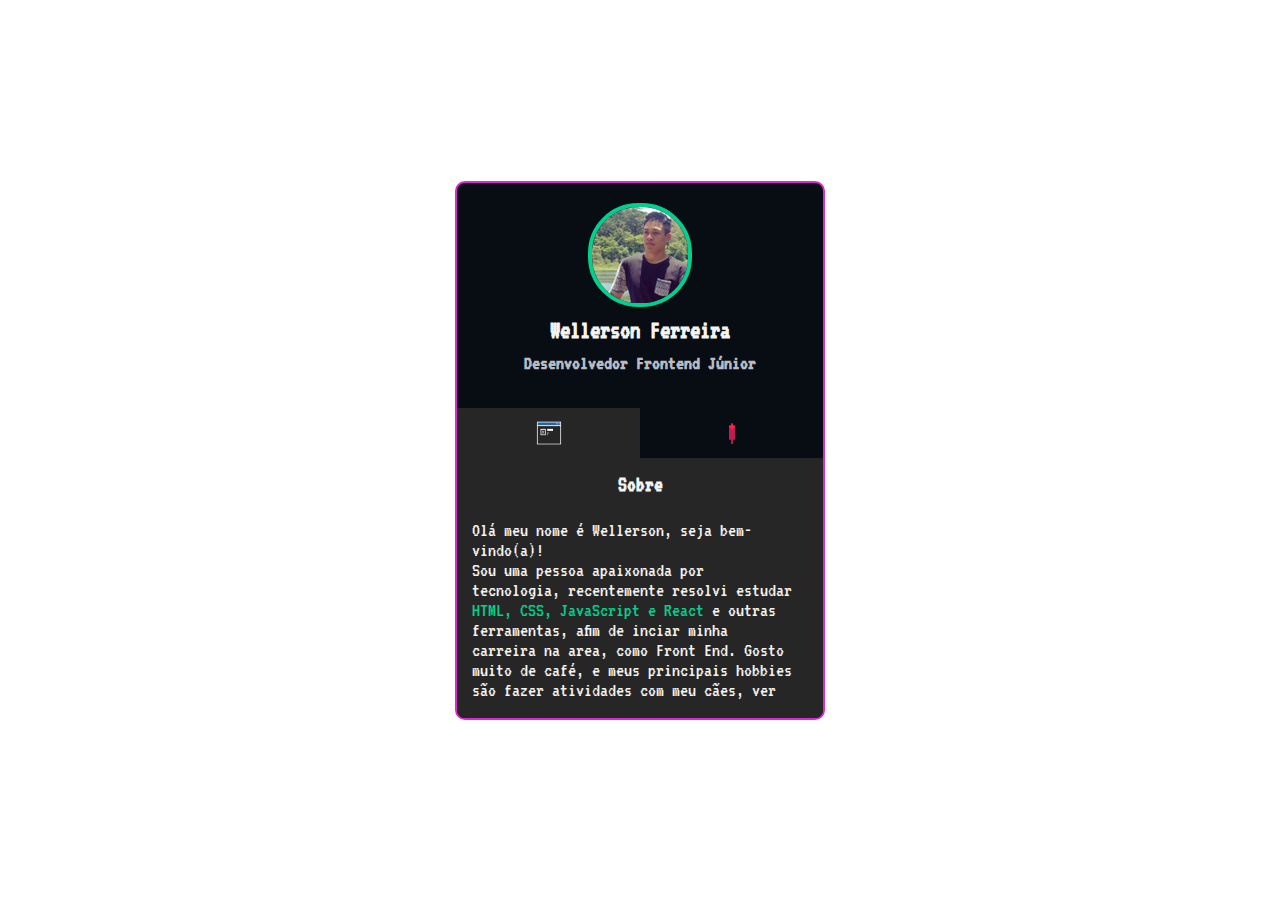
==== Portifolio/index.html @ fade6f41 "Add files via upload" ====
<!DOCTYPE html>
<html lang="en">
	<head>
		<meta charset="UTF-8" />
		<meta name="viewport" content="width=device-width, initial-scale=1.0" />
		<link rel="icon" type="image/png" sizes="32x32" href="./imagens/favicon-32x32.png" />

		<link rel="preconnect" href="https://fonts.googleapis.com" />
		<link rel="preconnect" href="https://fonts.gstatic.com" crossorigin />
		<link href="https://fonts.googleapis.com/css2?family=VT323&display=swap" rel="stylesheet" />

		<link rel="stylesheet" href="./src/css/reset.css" />
		<link rel="stylesheet" href="./src/css/rolagem.css" />
		<link rel="stylesheet" href="./src/css/estilos.css" />

		<title>Portfólio</title>
	</head>
	<body>
		<main class="cartao">
			<div class="minhas-informacoes">
				<img src="./src/imagens/foto-perfil.png" alt="foto de perfil" />
				<h1 class="nome">Wellerson Ferreira</h1>
				<h2 class="cargo">Desenvolvedor Frontend Júnior</h2>
			</div>

			<div class="conteudo">
				<ul class="abas">
					<li class="aba selecionado" id="sobre-mim">
						<img src="./src/imagens/sobre.gif" alt="ícone de sobre mim" />
					</li>

					<li class="aba" id="minhas-redes">
						<img src="./src/imagens/coracao.gif" alt="ícone de redes sociais" />
					</li>
				</ul>

				<div class="informacoes-abas">
					<div class="informacao selecionado" id="informacao-sobre-mim">
						<h3 class="sub-titulo">Sobre</h3>
						<div class="descricao">
							<p>
								Olá meu nome é Wellerson, seja bem-vindo(a)! </br>
								Sou uma pessoa apaixonada por tecnologia, recentemente resolvi estudar <span>HTML, CSS, JavaScript e React</span> e outras ferramentas, afim de inciar minha carreira na area, como Front End. Gosto muito de café, e meus principais hobbies são fazer atividades com meu cães, ver séries e filmes em casa.
							</p>
						</div>
					</div>
					<div class="informacao" id="informacao-minhas-redes">
						<h3 class="sub-titulo">Minhas Redes</h3>
						<ul class="redes-sociais">
							<li>
								<a href="https://drive.google.com/file/d/1TMlXRNDW_NOVLnu8H1NdtK9JuiMbfbnt/view?usp=share_link" target="_blank" class="curriculo">Currículo</a>
							</li>
							<li>
								<a href="https://www.linkedin.com/in/wellerson-ferreira-083863183/" target="_blank" class="linkedin">Linkedln</a>
							</li>
							<li>
								<a href="https://github.com/WellersonFerreir" target="_blank" class="github">GitHub</a>
							</li>
						</ul>
					</div>
				</div>
			</div>
		</main>
		<script src="./src/js/index.js"></script>
	</body>
</html>
---- Portifolio/src/css/rolagem.css ----
/* Works on Firefox */
* {
    scrollbar-width: thin;
    scrollbar-color: #e228d8 #070d12;
  }
  
  /* Works on Chrome, Edge, and Safari */
  *::-webkit-scrollbar {
    width: 12px;
  }
  
  *::-webkit-scrollbar-track {
    background: #070d12;
  }
  
  *::-webkit-scrollbar-thumb {
    background-color: #e228d8;
    border-radius: 20px;
    border: 3px solid #070d12;
  }
---- Portifolio/src/css/estilos.css ----
body {
	font-family: 'VT323', monospace;

	background-image: url(../imagens/fundo-site.png);
	background-size: cover;
	background-position: center;
	background-repeat: no-repeat;

	color: #f3f3f3;
	font-size: 18px;
	display: flex;
	justify-content: center;
	align-items: center;
	min-height: 100vh;
	padding: 30px;
}

.cartao {
	background-color: #070d12;
	width: 370px;
	border: 2px solid #e126d9;
	border-radius: 10px;
	overflow: hidden;
}

.cartao .minhas-informacoes {
	padding: 20px;
	display: flex;
	flex-direction: column;
	align-items: center;
	gap: 10px;
}

.cartao .minhas-informacoes img {
	border-radius: 50px;
	border: 4px solid #02d08f;
}

.cartao .minhas-informacoes .nome {
	font-size: 26px;
}

.cartao .minhas-informacoes .cargo {
	font-size: 20px;
	color: #b8bbc5;
}

.cartao .conteudo {
	margin-top: 15px;
}

.cartao .abas {
	display: flex;
}

.cartao .abas .aba {
	width: 50%;
	display: flex;
	justify-content: center;
	padding: 10px 0;
	cursor: pointer;
	transition: background-color 0.2s ease-in-out;
}

.cartao .abas img {
	max-width: 30px;
}

.cartao .abas .aba.selecionado {
	background-color: #262626;
}

.cartao .abas .aba:hover {
	background-color: #414141;
}

.informacoes-abas {
	background-color: #262626;
}

.informacoes-abas .informacao {
	padding: 15px;
	min-height: 260px;
	display: none;
}

.informacoes-abas .sub-titulo {
	font-size: 22px;
	margin-bottom: 25px;
	text-align: center;
}

.informacoes-abas .descricao {
	font-size: 20px;
	max-height: 180px;
	overflow-y: auto;
	padding-right: 15px;
}

.informacoes-abas .informacao.selecionado {
	display: block;
}

.informacao .descricao span {
	color: #02d08f;
}

.redes-sociais {
	display: flex;
	flex-direction: column;
	gap: 25px;
	align-items: center;
	max-height: 180px;
	overflow-y: auto;
}

.redes-sociais li a {
	background-color: #02d08f;
	width: 250px;
	display: block;
	color: #f3f3f3;
	font-size: 20px;
	text-align: center;
	padding: 10px;
	transition: opacity 0.3s ease-in-out;
}

.redes-sociais .curriculo {
	background: #06c185;
}

.redes-sociais .linkedin {
	background: #1d87bd;
}

.redes-sociais .github {
	background: #545454;
}

.redes-sociais a:hover {
	opacity: 0.8;
}
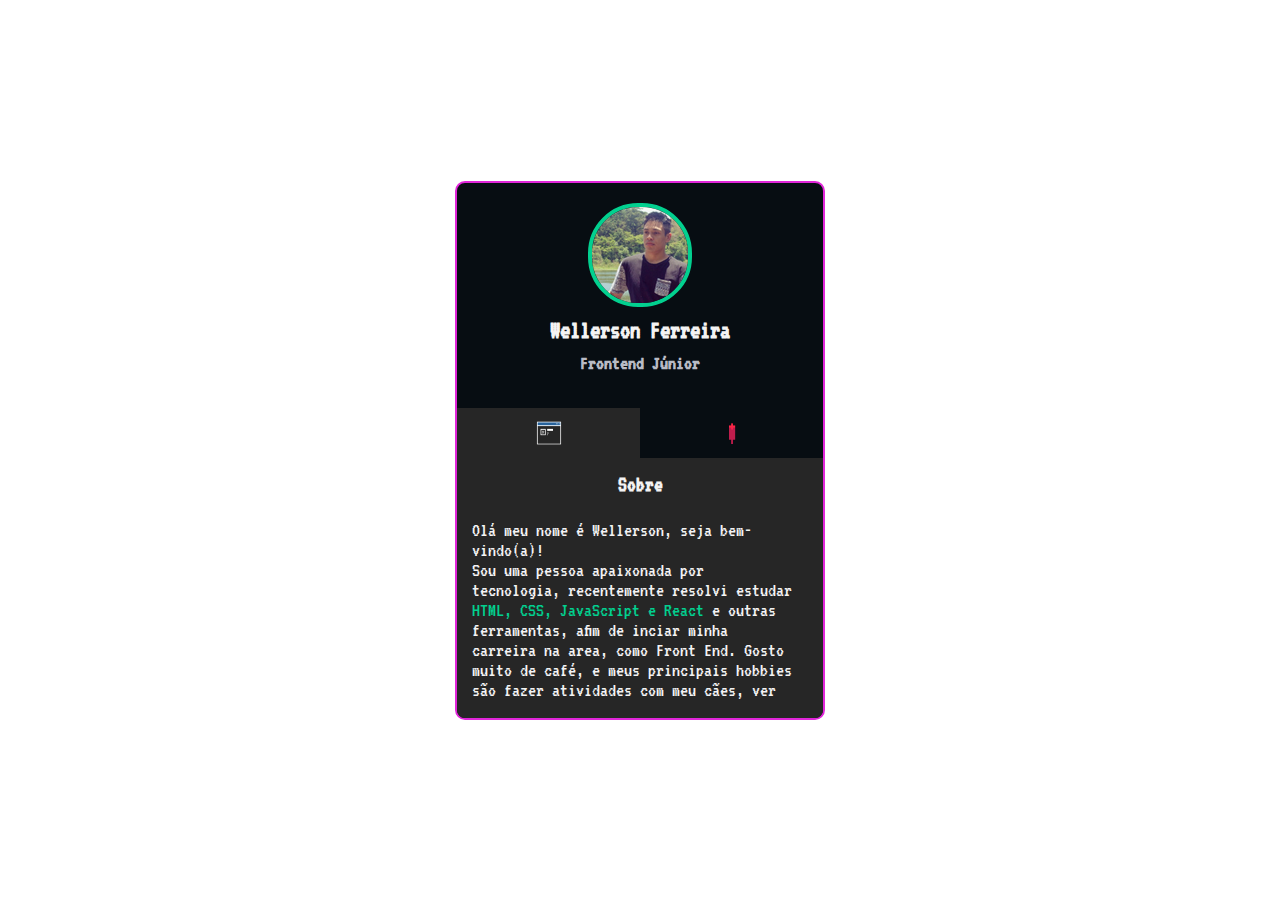
==== commit 04de917c: "Add files via upload" ====
--- a/Portifolio/index.html
+++ b/Portifolio/index.html
@@ -1,5 +1,5 @@
 <!DOCTYPE html>
-<html lang="en">
+<html lang="pt-br">
 	<head>
 		<meta charset="UTF-8" />
 		<meta name="viewport" content="width=device-width, initial-scale=1.0" />
@@ -20,7 +20,7 @@
 			<div class="minhas-informacoes">
 				<img src="./src/imagens/foto-perfil.png" alt="foto de perfil" />
 				<h1 class="nome">Wellerson Ferreira</h1>
-				<h2 class="cargo">Desenvolvedor Frontend Júnior</h2>
+				<h2 class="cargo">Frontend Júnior</h2>
 			</div>
 
 			<div class="conteudo">
@@ -48,7 +48,7 @@
 						<h3 class="sub-titulo">Minhas Redes</h3>
 						<ul class="redes-sociais">
 							<li>
-								<a href="https://drive.google.com/file/d/1TMlXRNDW_NOVLnu8H1NdtK9JuiMbfbnt/view?usp=share_link" target="_blank" class="curriculo">Currículo</a>
+								<a href="https://drive.google.com/file/d/1sDEtf_1t_8gEiXlB5V9EBUKEWpUoAGII/view?usp=share_link" target="_blank" class="curriculo">Currículo</a>
 							</li>
 							<li>
 								<a href="https://www.linkedin.com/in/wellerson-ferreira-083863183/" target="_blank" class="linkedin">Linkedln</a>
